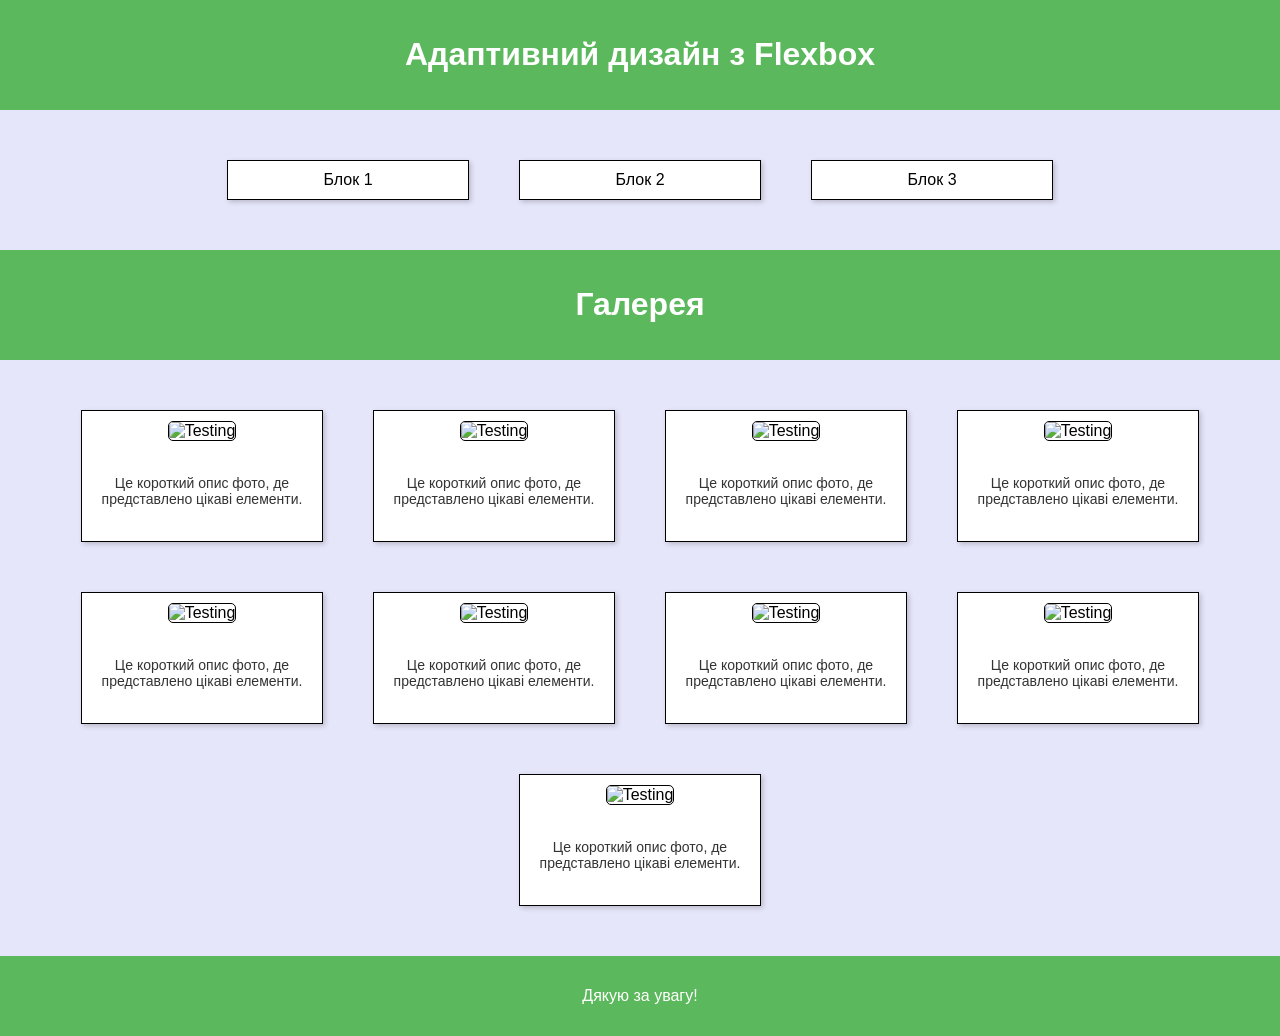
==== lab2/index.html @ 118c92b7 "Лаб 5" ====
<!DOCTYPE html>
<html lang="uk">
<head>
  <meta charset="UTF-8">
  <meta name="viewport" content="width=device-width, initial-scale=1.0">
  <title>Лабораторна робота 3: Flexbox та Box Model</title>
  <link rel="stylesheet" href="styles.css">
</head>
<body>
  <header>
    <h1>Адаптивний дизайн з Flexbox</h1>
  </header>
  <main>
    <div class="container">
      <div class="box">Блок 1</div>
      <div class="box">Блок 2</div>
      <div class="box">Блок 3</div>
    </div>
  </main>
</body>
</html>

<!DOCTYPE html>
<html lang="uk">
<head>
    <meta charset="UTF-8">
    <meta name="viewport" content="width=device-width, initial-scale=1.0">
    <title>Лабораторна робота 3: Галерея</title>
    <link rel="stylesheet" href="styles.css">
</head>
<body>

    <header>
        <h1>Галерея</h1>
    </header>

    <div class="container">
        <div class="box">
            <img src="https://picsum.photos/id/1/200/200" alt="Testing">
            <p>Це короткий опис фото, де представлено цікаві елементи.</p>
        </div>
        <div class="box">
            <img src="https://picsum.photos/id/2/200/200" alt="Testing">
            <p>Це короткий опис фото, де представлено цікаві елементи.</p>
        </div>
        <div class="box">
            <img src="https://picsum.photos/id/3/200/200" alt="Testing">
            <p>Це короткий опис фото, де представлено цікаві елементи.</p>
        </div>
        <div class="box">
            <img src="https://picsum.photos/id/4/200/200" alt="Testing">
            <p>Це короткий опис фото, де представлено цікаві елементи.</p>
        </div>
        <div class="box">
            <img src="https://picsum.photos/id/5/200/200" alt="Testing">
            <p>Це короткий опис фото, де представлено цікаві елементи.</p>
        </div>
        <div class="box">
            <img src="https://picsum.photos/id/6/200/200" alt="Testing">
            <p>Це короткий опис фото, де представлено цікаві елементи.</p>
        </div>
        <div class="box">
            <img src="https://picsum.photos/id/7/200/200" alt="Testing">
            <p>Це короткий опис фото, де представлено цікаві елементи.</p>
        </div>
        <div class="box">
            <img src="https://picsum.photos/id/8/200/200" alt="Testing">
            <p>Це короткий опис фото, де представлено цікаві елементи.</p>
        </div>
        <div class="box">
            <img src="https://picsum.photos/id/9/200/200" alt="Testing">
            <p>Це короткий опис фото, де представлено цікаві елементи.</p>
        </div>
    </div>

    <footer>
        <p>Дякую за увагу!</p>
    </footer>

</body>
</html>
---- lab2/styles.css ----
/* Загальні стилі */
body {
  font-family: Arial, sans-serif;
  background-color: #eef;
  margin: 0;
  padding: 0;
}

header {
  background-color: #4CAF50;
  color: #fff;
  text-align: center;
  padding: 20px;
}

/* Стилізація контейнера за допомогою Flexbox */
.container {
  display: flex;
  justify-content: space-around; /* Простір між блоками */
  align-items: center;           /* Вертикальне вирівнювання */
  padding: 20px;
}

/* Стилізація блоків (демонстрація Box Model) */
.box {
  background-color: #fff;
  border: 2px solid #333;
  padding: 20px;
  margin: 10px;
  width: 150px;
  text-align: center;
}

/* Медіа-запит для адаптивності */
@media (max-width: 768px) {
  .container {
    flex-direction: column; /* Вертикальне розташування для менших екранів */
  }
}

/* Базові стилі для фото в блоках */
.box img {
    width: 100%;
    border-radius: 5px;
    margin-bottom: 10px;
}

/* --- Медіа-запити --- */

/* 1. Планшет (ширина < 1024px) */
@media (max-width: 1024px) {
    .container {
        justify-content: space-evenly;
    }
    .box {
        width: 40%; /* По 2 блоки в ряд */
    }
}

/* 2. Мобільна версія (ширина < 600px) */
@media (max-width: 600px) {
    .container {
        flex-direction: column;
        align-items: center;
        padding: 10px;
    }

    .box {
        width: 90%;             /* Блоки на всю ширину */
        background-color: #34495e; /* Зміна кольору заливки (темний) */
        color: #ffffff;         /* Колір тексту для контрасту */
        margin: 10px 0;
    }

    /* Зміна шрифту та його розміру */
    .box h3 {
        font-family: 'Courier New', monospace; 
        font-size: 1.5rem;
    }
    
    .box p {
        font-size: 0.9rem;
    }
}
/* Базові налаштування */
body {
    font-family: Arial, sans-serif;
    margin: 0;
    padding: 0;
    background-color: #e6e6fa; /* Світло-фіолетовий фон */
}

header, footer {
    background-color: #5cb85c; /* Зелений колір */
    color: white;
    text-align: center;
    padding: 15px 0;
}

/* Контейнер Flexbox */
.container {
    display: flex;
    flex-wrap: wrap; /* Дозволяє переносити блоки */
    justify-content: center; /* Вирівнювання по центру */
    padding: 40px 20px;
    gap: 30px; /* Відступи між блоками */
}

/* Стиль картки (Box Model) */
.box {
    background-color: white;
    border: 1px solid #000;
    width: 220px;
    padding: 10px;
    text-align: center;
    box-shadow: 2px 2px 5px rgba(0,0,0,0.2);
}

.box img {
    width: 180px;
    height: 150px;
    border: 1px solid #000;
    object-fit: cover;
}

.box p {
    font-size: 14px;
    color: #333;
    padding: 10px 5px;
}

/* --- Адаптивність (Медіа-запити) --- */

/* Планшет (2 блоки в ряд) */
@media (max-width: 1024px) {
    .box {
        width: 35%;
    }
}

/* Мобільна версія  */
@media (max-width: 600px) {
    .container {
        flex-direction: column;
        align-items: center;
    }

    .box {
        width: 85%;
        background-color: #f9f9f9; /* Зміна кольору заливки */
        border: 2px solid #5cb85c; /* Зелена рамка */
    }

    .box p {
        font-family: 'Courier New', monospace; /* Зміна шрифту */
        font-size: 18px; /* Зміна розміру */
        font-weight: bold;
    }
}
---- lab2/styles.css ----
/* Загальні стилі */
body {
  font-family: Arial, sans-serif;
  background-color: #eef;
  margin: 0;
  padding: 0;
}

header {
  background-color: #4CAF50;
  color: #fff;
  text-align: center;
  padding: 20px;
}

/* Стилізація контейнера за допомогою Flexbox */
.container {
  display: flex;
  justify-content: space-around; /* Простір між блоками */
  align-items: center;           /* Вертикальне вирівнювання */
  padding: 20px;
}

/* Стилізація блоків (демонстрація Box Model) */
.box {
  background-color: #fff;
  border: 2px solid #333;
  padding: 20px;
  margin: 10px;
  width: 150px;
  text-align: center;
}

/* Медіа-запит для адаптивності */
@media (max-width: 768px) {
  .container {
    flex-direction: column; /* Вертикальне розташування для менших екранів */
  }
}

/* Базові стилі для фото в блоках */
.box img {
    width: 100%;
    border-radius: 5px;
    margin-bottom: 10px;
}

/* --- Медіа-запити --- */

/* 1. Планшет (ширина < 1024px) */
@media (max-width: 1024px) {
    .container {
        justify-content: space-evenly;
    }
    .box {
        width: 40%; /* По 2 блоки в ряд */
    }
}

/* 2. Мобільна версія (ширина < 600px) */
@media (max-width: 600px) {
    .container {
        flex-direction: column;
        align-items: center;
        padding: 10px;
    }

    .box {
        width: 90%;             /* Блоки на всю ширину */
        background-color: #34495e; /* Зміна кольору заливки (темний) */
        color: #ffffff;         /* Колір тексту для контрасту */
        margin: 10px 0;
    }

    /* Зміна шрифту та його розміру */
    .box h3 {
        font-family: 'Courier New', monospace; 
        font-size: 1.5rem;
    }
    
    .box p {
        font-size: 0.9rem;
    }
}
/* Базові налаштування */
body {
    font-family: Arial, sans-serif;
    margin: 0;
    padding: 0;
    background-color: #e6e6fa; /* Світло-фіолетовий фон */
}

header, footer {
    background-color: #5cb85c; /* Зелений колір */
    color: white;
    text-align: center;
    padding: 15px 0;
}

/* Контейнер Flexbox */
.container {
    display: flex;
    flex-wrap: wrap; /* Дозволяє переносити блоки */
    justify-content: center; /* Вирівнювання по центру */
    padding: 40px 20px;
    gap: 30px; /* Відступи між блоками */
}

/* Стиль картки (Box Model) */
.box {
    background-color: white;
    border: 1px solid #000;
    width: 220px;
    padding: 10px;
    text-align: center;
    box-shadow: 2px 2px 5px rgba(0,0,0,0.2);
}

.box img {
    width: 180px;
    height: 150px;
    border: 1px solid #000;
    object-fit: cover;
}

.box p {
    font-size: 14px;
    color: #333;
    padding: 10px 5px;
}

/* --- Адаптивність (Медіа-запити) --- */

/* Планшет (2 блоки в ряд) */
@media (max-width: 1024px) {
    .box {
        width: 35%;
    }
}

/* Мобільна версія  */
@media (max-width: 600px) {
    .container {
        flex-direction: column;
        align-items: center;
    }

    .box {
        width: 85%;
        background-color: #f9f9f9; /* Зміна кольору заливки */
        border: 2px solid #5cb85c; /* Зелена рамка */
    }

    .box p {
        font-family: 'Courier New', monospace; /* Зміна шрифту */
        font-size: 18px; /* Зміна розміру */
        font-weight: bold;
    }
}
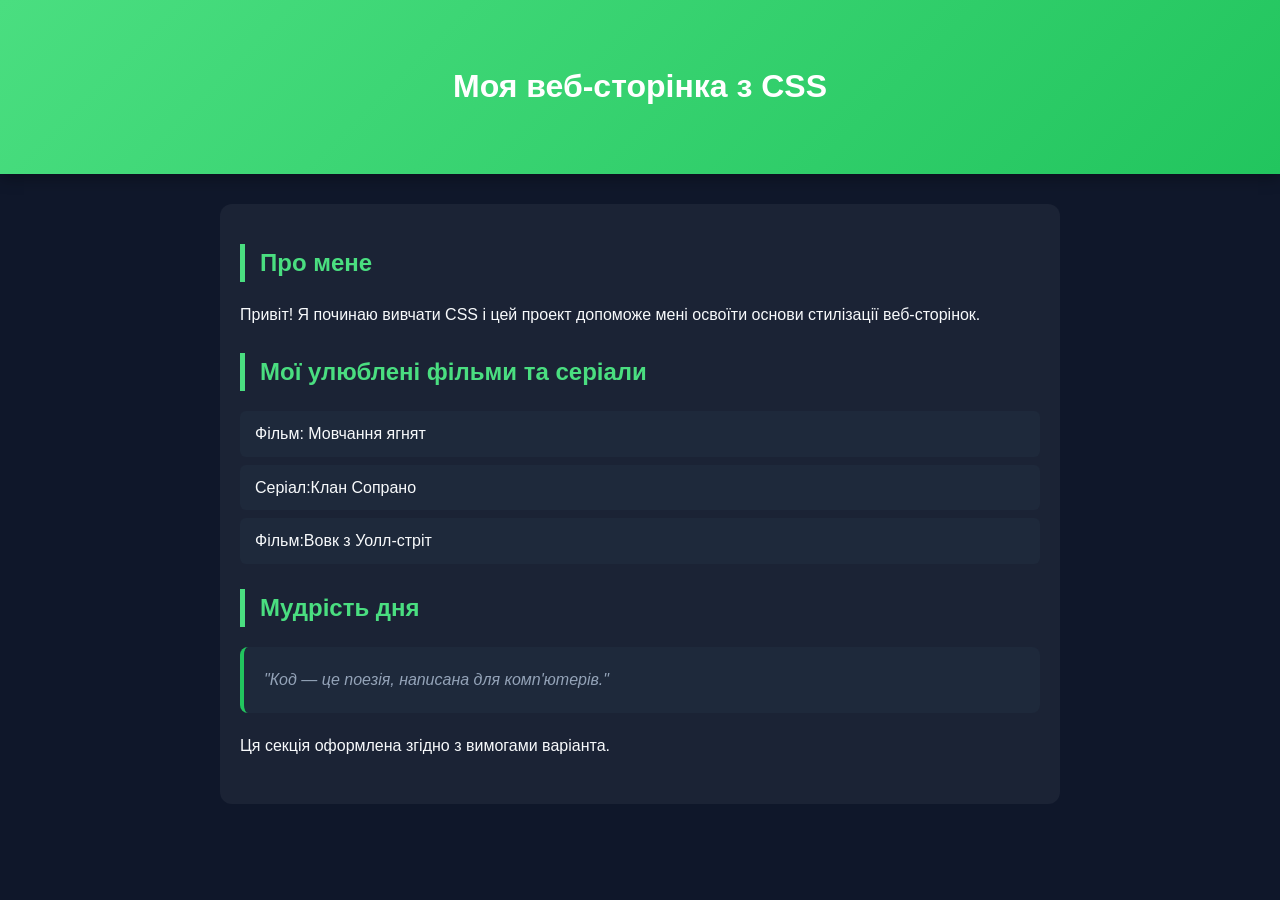
==== commit d68ef71a: "Збереження змін перед оновленням" ====
--- a/lab2/index.html
+++ b/lab2/index.html
@@ -3,79 +3,34 @@
 <head>
   <meta charset="UTF-8">
   <meta name="viewport" content="width=device-width, initial-scale=1.0">
-  <title>Лабораторна робота 3: Flexbox та Box Model</title>
+  <title>Лабораторна робота 2: Основи CSS</title>
+  <!-- Підключення зовнішнього CSS-файлу -->
   <link rel="stylesheet" href="styles.css">
 </head>
 <body>
   <header>
-    <h1>Адаптивний дизайн з Flexbox</h1>
+    <h1>Моя веб-сторінка з CSS</h1>
   </header>
   <main>
-    <div class="container">
-      <div class="box">Блок 1</div>
-      <div class="box">Блок 2</div>
-      <div class="box">Блок 3</div>
-    </div>
+    <section>
+      <h2>Про мене</h2>
+      <p>Привіт! Я починаю вивчати CSS і цей проект допоможе мені освоїти основи стилізації веб-сторінок.</p>
+    </section>
+    <section>
+      <h2>Мої улюблені фільми та серіали</h2>
+      <ul>
+        <li>Фільм: Мовчання ягнят</li>
+        <li>Серіал:Клан Сопрано</li>
+        <li>Фільм:Вовк з Уолл-стріт</li>
+      </ul>
+    </section>
+    <section class="custom-section">
+            <h2>Мудрість дня</h2>
+            <blockquote>
+                "Код — це поезія, написана для комп'ютерів."
+            </blockquote>
+            <p>Ця секція оформлена згідно з вимогами варіанта.</p>
+        </section>
   </main>
 </body>
-</html>
-
-<!DOCTYPE html>
-<html lang="uk">
-<head>
-    <meta charset="UTF-8">
-    <meta name="viewport" content="width=device-width, initial-scale=1.0">
-    <title>Лабораторна робота 3: Галерея</title>
-    <link rel="stylesheet" href="styles.css">
-</head>
-<body>
-
-    <header>
-        <h1>Галерея</h1>
-    </header>
-
-    <div class="container">
-        <div class="box">
-            <img src="https://picsum.photos/id/1/200/200" alt="Testing">
-            <p>Це короткий опис фото, де представлено цікаві елементи.</p>
-        </div>
-        <div class="box">
-            <img src="https://picsum.photos/id/2/200/200" alt="Testing">
-            <p>Це короткий опис фото, де представлено цікаві елементи.</p>
-        </div>
-        <div class="box">
-            <img src="https://picsum.photos/id/3/200/200" alt="Testing">
-            <p>Це короткий опис фото, де представлено цікаві елементи.</p>
-        </div>
-        <div class="box">
-            <img src="https://picsum.photos/id/4/200/200" alt="Testing">
-            <p>Це короткий опис фото, де представлено цікаві елементи.</p>
-        </div>
-        <div class="box">
-            <img src="https://picsum.photos/id/5/200/200" alt="Testing">
-            <p>Це короткий опис фото, де представлено цікаві елементи.</p>
-        </div>
-        <div class="box">
-            <img src="https://picsum.photos/id/6/200/200" alt="Testing">
-            <p>Це короткий опис фото, де представлено цікаві елементи.</p>
-        </div>
-        <div class="box">
-            <img src="https://picsum.photos/id/7/200/200" alt="Testing">
-            <p>Це короткий опис фото, де представлено цікаві елементи.</p>
-        </div>
-        <div class="box">
-            <img src="https://picsum.photos/id/8/200/200" alt="Testing">
-            <p>Це короткий опис фото, де представлено цікаві елементи.</p>
-        </div>
-        <div class="box">
-            <img src="https://picsum.photos/id/9/200/200" alt="Testing">
-            <p>Це короткий опис фото, де представлено цікаві елементи.</p>
-        </div>
-    </div>
-
-    <footer>
-        <p>Дякую за увагу!</p>
-    </footer>
-
-</body>
 </html>
--- a/lab2/styles.css
+++ b/lab2/styles.css
@@ -1,159 +1,67 @@
-/* Загальні стилі */
+/* 1. РОБОТА З ШРИФТАМИ ТА ФОНОМ */
 body {
-  font-family: Arial, sans-serif;
-  background-color: #eef;
-  margin: 0;
-  padding: 0;
+    /* Використовуємо сучасний шрифт без засічок, додаємо резервний 'Arial' */
+    font-family: 'Segoe UI', Roboto, Helvetica, Arial, sans-serif;
+    background-color: #0f172a; /* Темний HEX-код для фону (темно-синій) */
+    color: #f8fafc; /* Світлий колір тексту для контрасту */
+    margin: 0;
+    padding: 0;
+    line-height: 1.6; /* Покращуємо читабельність (відстань між рядками) */
 }
 
+/* 2. ЗМІНА КОЛЬОРІВ ТА ВІДСТУПІВ ДЛЯ HEADER */
 header {
-  background-color: #4CAF50;
-  color: #fff;
-  text-align: center;
-  padding: 20px;
+    background: linear-gradient(135deg, #4ade80 0%, #22c55e 100%); /* Градієнт замість одного кольору */
+    color: #ffffff;
+    padding: 40px 20px; /* Збільшуємо внутрішній простір */
+    text-align: center;
+    box-shadow: 0 4px 15px rgba(0, 0, 0, 0.3); /* Додаємо об'єм через тінь */
 }
 
-/* Стилізація контейнера за допомогою Flexbox */
-.container {
-  display: flex;
-  justify-content: space-around; /* Простір між блоками */
-  align-items: center;           /* Вертикальне вирівнювання */
-  padding: 20px;
+/* 3. НАЛАШТУВАННЯ ПОЛІВ (MARGIN) ТА ВНУТРІШНІХ ВІДСТУПІВ (PADDING) */
+main {
+    max-width: 800px; /* Обмежуємо ширину контенту для зручності читання */
+    margin: 30px auto; /* Центруємо блок за допомогою 'auto' та додаємо 30px зверху/знизу */
+    padding: 20px;
+    background: rgba(255, 255, 255, 0.05); /* Ледь помітний прозорий фон для контенту */
+    border-radius: 12px;
 }
 
-/* Стилізація блоків (демонстрація Box Model) */
-.box {
-  background-color: #fff;
-  border: 2px solid #333;
-  padding: 20px;
-  margin: 10px;
-  width: 150px;
-  text-align: center;
+section {
+    margin-bottom: 25px; /* Відстань між розділами сайту */
 }
 
-/* Медіа-запит для адаптивності */
-@media (max-width: 768px) {
-  .container {
-    flex-direction: column; /* Вертикальне розташування для менших екранів */
-  }
+h2 {
+    color: #4ade80; /* Яскраво-зелений колір за назвою або HEX */
+    border-left: 5px solid #4ade80; /* Декоративна лінія зліва */
+    padding-left: 15px; /* Відступ тексту від лінії */
 }
 
-/* Базові стилі для фото в блоках */
-.box img {
-    width: 100%;
-    border-radius: 5px;
-    margin-bottom: 10px;
+/* 4. ДОДАТКОВІ СТИЛІ (Цитати та списки) */
+blockquote {
+    background: #1e293b;
+    border-radius: 8px;
+    padding: 20px;
+    font-style: italic;
+    color: #94a3b8;
+    margin: 20px 0;
+    border-left: 4px solid #22c55e;
 }
 
-/* --- Медіа-запити --- */
-
-/* 1. Планшет (ширина < 1024px) */
-@media (max-width: 1024px) {
-    .container {
-        justify-content: space-evenly;
-    }
-    .box {
-        width: 40%; /* По 2 блоки в ряд */
-    }
+ul {
+    list-style: none; /* Прибираємо стандартні маркери */
+    padding: 0;
 }
 
-/* 2. Мобільна версія (ширина < 600px) */
-@media (max-width: 600px) {
-    .container {
-        flex-direction: column;
-        align-items: center;
-        padding: 10px;
-    }
-
-    .box {
-        width: 90%;             /* Блоки на всю ширину */
-        background-color: #34495e; /* Зміна кольору заливки (темний) */
-        color: #ffffff;         /* Колір тексту для контрасту */
-        margin: 10px 0;
-    }
-
-    /* Зміна шрифту та його розміру */
-    .box h3 {
-        font-family: 'Courier New', monospace; 
-        font-size: 1.5rem;
-    }
-    
-    .box p {
-        font-size: 0.9rem;
-    }
-}
-/* Базові налаштування */
-body {
-    font-family: Arial, sans-serif;
-    margin: 0;
-    padding: 0;
-    background-color: #e6e6fa; /* Світло-фіолетовий фон */
+li {
+    background: #1e293b;
+    margin: 8px 0; /* Відступи між пунктами списку */
+    padding: 10px 15px;
+    border-radius: 6px;
+    transition: transform 0.2s; /* Плавна анімація */
 }
 
-header, footer {
-    background-color: #5cb85c; /* Зелений колір */
-    color: white;
-    text-align: center;
-    padding: 15px 0;
-}
-
-/* Контейнер Flexbox */
-.container {
-    display: flex;
-    flex-wrap: wrap; /* Дозволяє переносити блоки */
-    justify-content: center; /* Вирівнювання по центру */
-    padding: 40px 20px;
-    gap: 30px; /* Відступи між блоками */
-}
-
-/* Стиль картки (Box Model) */
-.box {
-    background-color: white;
-    border: 1px solid #000;
-    width: 220px;
-    padding: 10px;
-    text-align: center;
-    box-shadow: 2px 2px 5px rgba(0,0,0,0.2);
-}
-
-.box img {
-    width: 180px;
-    height: 150px;
-    border: 1px solid #000;
-    object-fit: cover;
-}
-
-.box p {
-    font-size: 14px;
-    color: #333;
-    padding: 10px 5px;
-}
-
-/* --- Адаптивність (Медіа-запити) --- */
-
-/* Планшет (2 блоки в ряд) */
-@media (max-width: 1024px) {
-    .box {
-        width: 35%;
-    }
-}
-
-/* Мобільна версія  */
-@media (max-width: 600px) {
-    .container {
-        flex-direction: column;
-        align-items: center;
-    }
-
-    .box {
-        width: 85%;
-        background-color: #f9f9f9; /* Зміна кольору заливки */
-        border: 2px solid #5cb85c; /* Зелена рамка */
-    }
-
-    .box p {
-        font-family: 'Courier New', monospace; /* Зміна шрифту */
-        font-size: 18px; /* Зміна розміру */
-        font-weight: bold;
-    }
-}
+li:hover {
+    transform: translateX(10px); /* Ефект при наведенні курсору */
+    background: #334155;
+}
